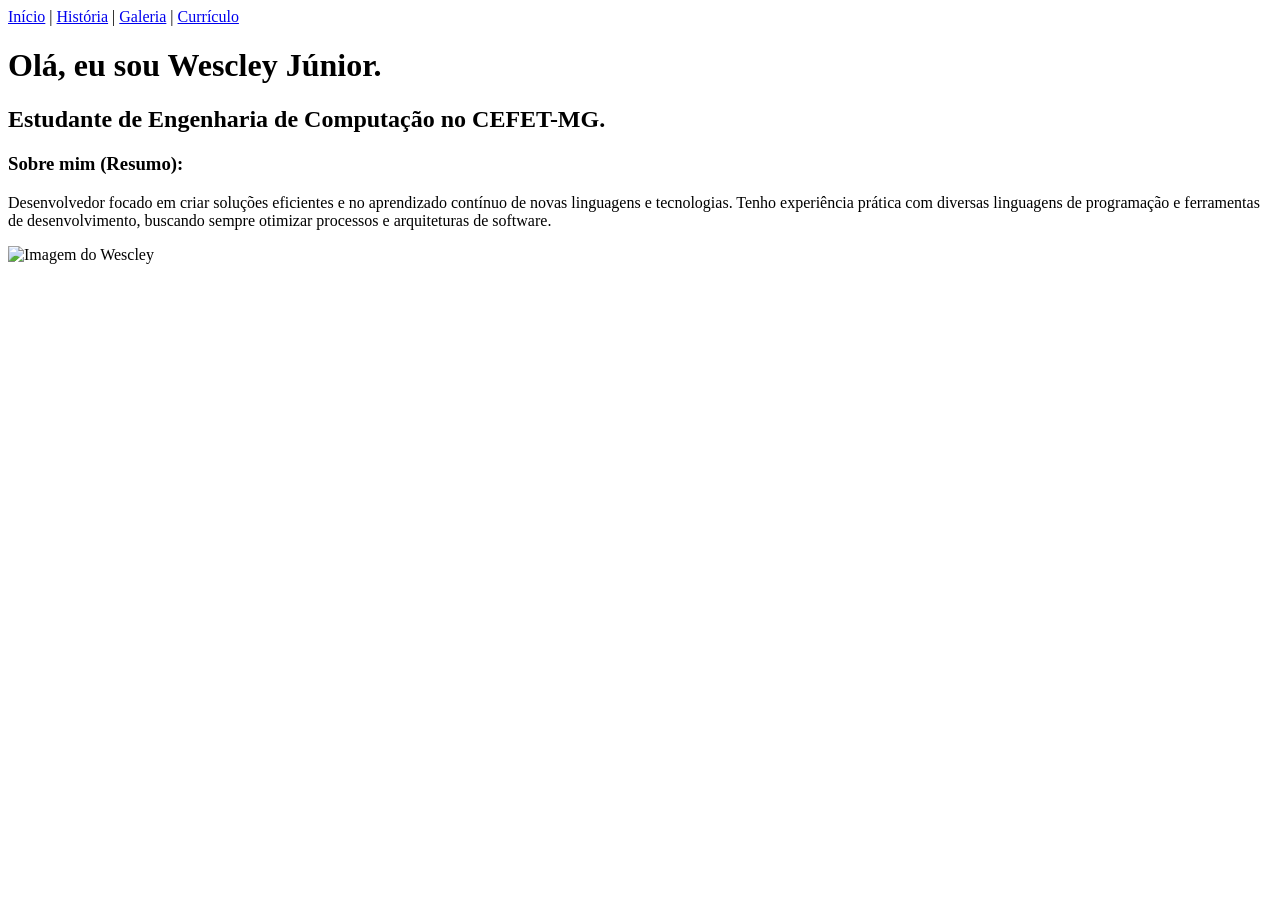
==== MVP_html_css/index.html @ 2e4ad9e8 "feat: Adiciona o conteudo html das paginas" ====
<!DOCTYPE html>
<html lang="pt-br">
<head>
    <meta charset="UTF-8">
    <meta name="viewport" content="width=device-width, initial-scale=1">
    <title>Início - MVP</title>
    <link rel="stylesheet" href="style.css">
</head>
<body>
<nav>
    <a href="index.html">Início</a> |
    <a href="historia.html">História</a> |
    <a href="galeria.html">Galeria</a> |
    <a href="curriculo.html">Currículo</a>
</nav>

<h1>Olá, eu sou Wescley Júnior.</h1>
<h2>Estudante de Engenharia de Computação no CEFET-MG.</h2>

<h3>Sobre mim (Resumo):</h3>
<p>Desenvolvedor focado em criar soluções eficientes e no aprendizado contínuo de novas linguagens e tecnologias. Tenho experiência prática com diversas linguagens de programação e ferramentas de desenvolvimento, buscando sempre otimizar processos e arquiteturas de software.</p>
<img src="/data/img1.png" alt="Imagem do Wescley">
</body>
</html>
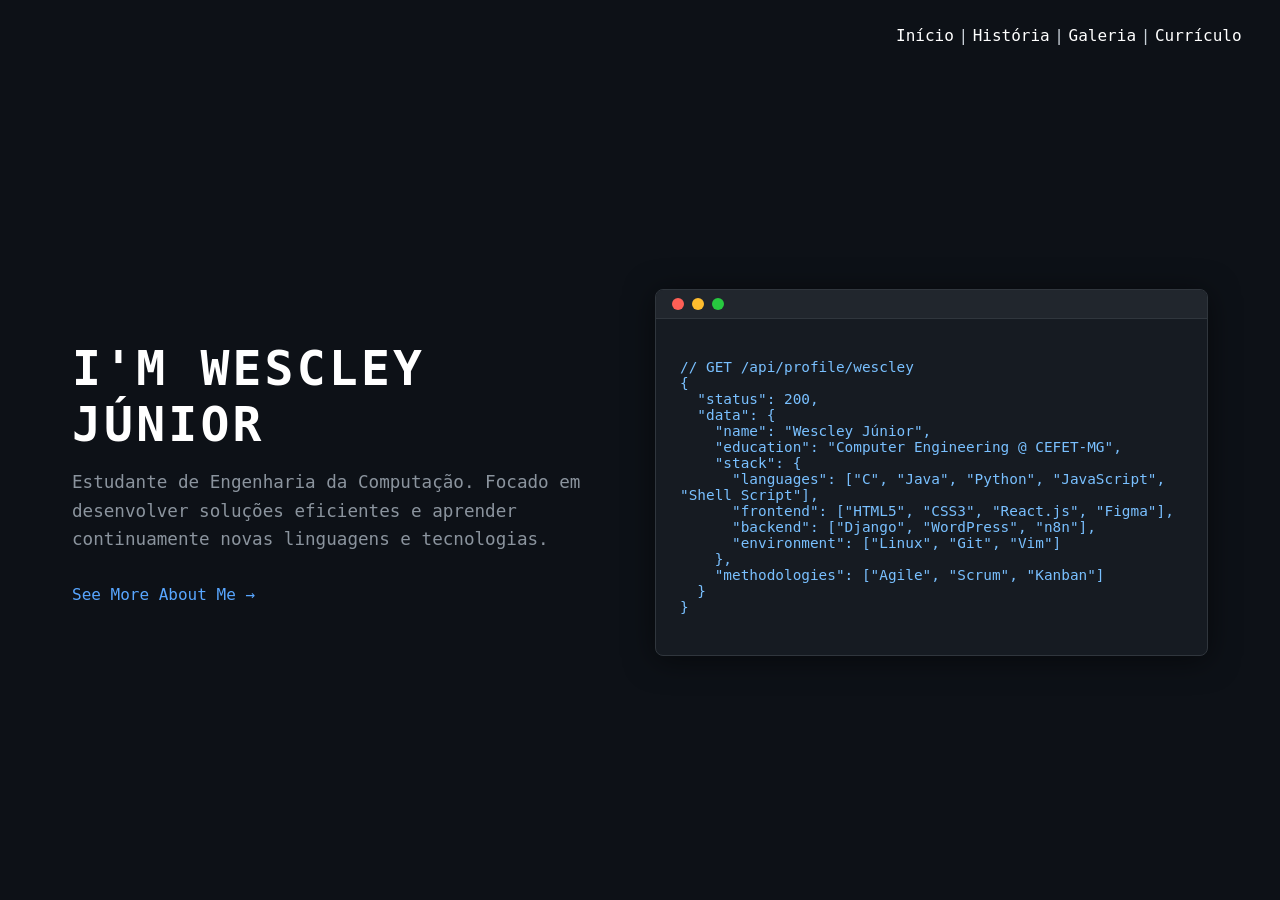
==== commit 7f9144fc: "feat: Altera o conteudo da pagina principal e faz o css dela" ====
--- a/MVP_html_css/index.html
+++ b/MVP_html_css/index.html
@@ -7,18 +7,46 @@
     <link rel="stylesheet" href="style.css">
 </head>
 <body>
-<nav>
-    <a href="index.html">Início</a> |
-    <a href="historia.html">História</a> |
-    <a href="galeria.html">Galeria</a> |
-    <a href="curriculo.html">Currículo</a>
-</nav>
+    <nav>
+        <a href="index.html">Início</a> |
+        <a href="historia.html">História</a> |
+        <a href="galeria.html">Galeria</a> |
+        <a href="curriculo.html">Currículo</a>
+    </nav>
 
-<h1>Olá, eu sou Wescley Júnior.</h1>
-<h2>Estudante de Engenharia de Computação no CEFET-MG.</h2>
+    <main class="hero-container">
+        <section class="texto-principal">
+            <h1>I'M WESCLEY JÚNIOR</h1>
+            <p>Estudante de Engenharia da Computação. Focado em desenvolver soluções eficientes e aprender continuamente novas linguagens e tecnologias.</p>
+            <a href="historia.html" class="link-mais">See More About Me &rarr;</a>
+        </section>
 
-<h3>Sobre mim (Resumo):</h3>
-<p>Desenvolvedor focado em criar soluções eficientes e no aprendizado contínuo de novas linguagens e tecnologias. Tenho experiência prática com diversas linguagens de programação e ferramentas de desenvolvimento, buscando sempre otimizar processos e arquiteturas de software.</p>
-<img src="/data/img1.png" alt="Imagem do Wescley">
+        <aside class="bloco-codigo">
+            <div class="terminal-header">
+                <span class="dot red"></span>
+                <span class="dot yellow"></span>
+                <span class="dot green"></span>
+            </div>
+            <div class="terminal-body">
+			<pre><code>
+// GET /api/profile/wescley
+{
+  "status": 200,
+  "data": {
+    "name": "Wescley Júnior",
+    "education": "Computer Engineering @ CEFET-MG",
+    "stack": {
+      "languages": ["C", "Java", "Python", "JavaScript", "Shell Script"],
+      "frontend": ["HTML5", "CSS3", "React.js", "Figma"],
+      "backend": ["Django", "WordPress", "n8n"],
+      "environment": ["Linux", "Git", "Vim"]
+    },
+    "methodologies": ["Agile", "Scrum", "Kanban"]
+  }
+}
+			</code></pre>
+            </div>
+        </aside>
+    </main>
 </body>
 </html>
--- a/MVP_html_css/style.css
+++ b/MVP_html_css/style.css
@@ -0,0 +1,106 @@
+* {
+    margin: 0;
+    padding: 0;
+    box-sizing: border-box;
+}
+
+body {
+    background-color: #0d1117;
+    color: #c9d1d9;
+    font-family: monospace, sans-serif;
+}
+
+nav {
+    display: flex;
+    flex-direction: row;
+    justify-content: space-between;
+    margin-left: 70%;
+    padding-right: 3%;
+    padding-top: 2%;
+}
+
+nav a {
+    text-decoration: none;
+    color: white;
+
+}
+
+.hero-container {
+    display: flex;
+    align-items: center;
+    justify-content: space-between;
+    max-width: 1200px;
+    margin: 0 auto;
+    min-height: 95vh;
+    padding: 2rem;
+    gap: 2rem;
+}
+
+.texto-principal {
+    flex: 1;
+}
+
+.texto-principal h1 {
+    font-size: 3rem;
+    letter-spacing: 0.2rem;
+    margin-bottom: 1rem;
+    color: #ffffff;
+}
+
+.texto-principal p {
+    font-size: 1.1rem;
+    line-height: 1.6;
+    margin-bottom: 2rem;
+    color: #8b949e;
+}
+
+.link-mais {
+    color: #58a6ff;
+    text-decoration: none;
+    font-size: 1rem;
+}
+
+.bloco-codigo {
+    flex: 1;
+    font-size: 0.9rem;
+    background-color: #161b22;
+    border: 1px solid #30363d;
+    border-radius: 8px;
+    overflow: hidden;
+    box-shadow: 0 4px 30px rgba(0, 0, 0, 0.5);
+}
+
+.terminal-header {
+    background-color: #21262d;
+    padding: 0.5rem 1rem;
+    display: flex;
+    gap: 0.5rem;
+    border-bottom: 1px solid #30363d;
+}
+
+.dot {
+    width: 12px;
+    height: 12px;
+    border-radius: 50%;
+}
+
+.red { background-color: #ff5f56; }
+.yellow { background-color: #ffbd2e; }
+.green { background-color: #27c93f; }
+
+.terminal-body {
+    padding: 1.5rem;
+    color: #79c0ff;
+}
+
+.terminal-body pre {
+    white-space: pre-wrap;
+    word-wrap: break-word;
+}
+
+@media (max-width: 768px) {
+    .hero-container {
+        flex-direction: column;
+        justify-content: center;
+    }
+}
